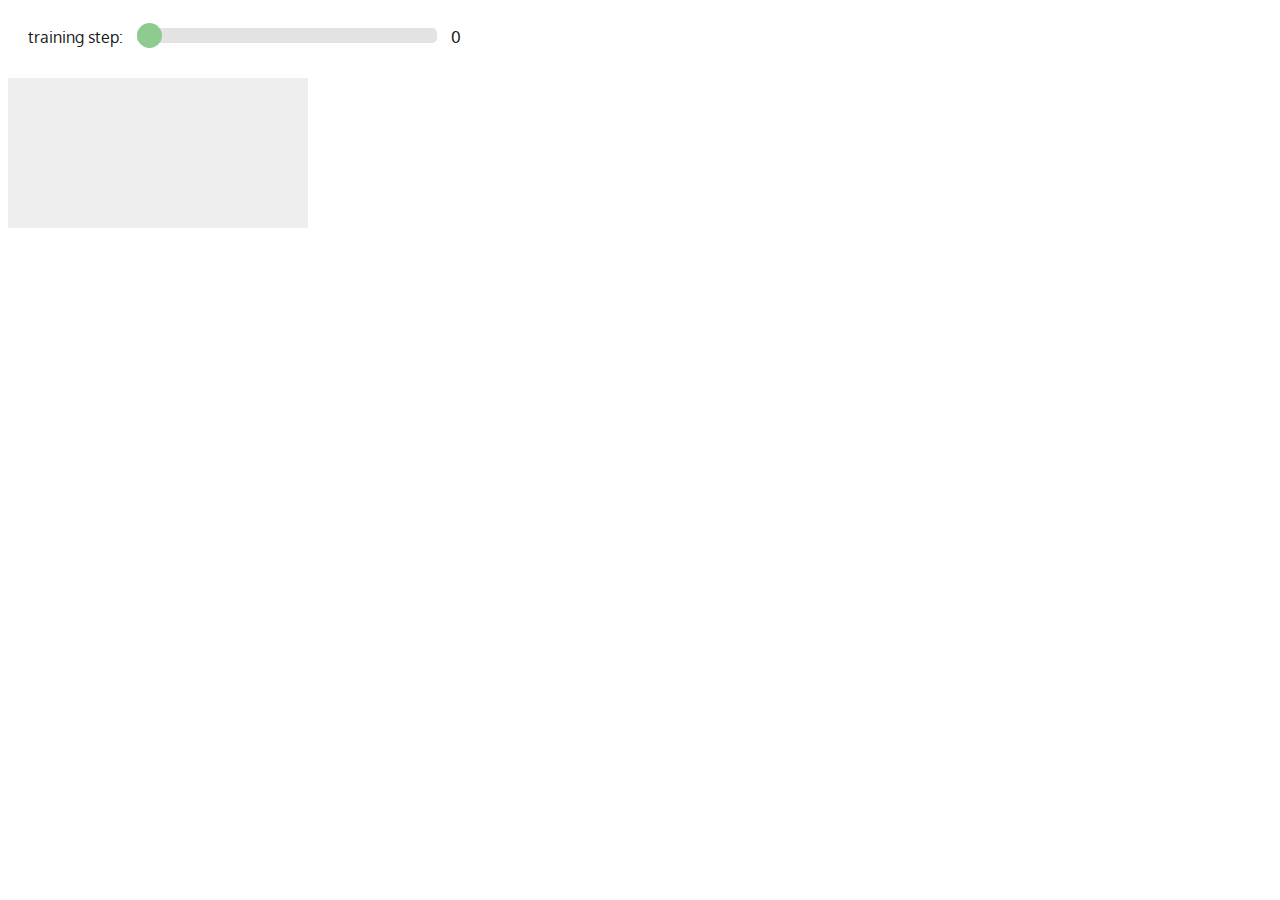
==== index.html @ 1705bbe9 "init" ====
<html>
<head>
  
<script src="../lib/d3/d3.js"></script>
<script src="../lib/numeric-1.2.6.js"></script>
<script src="../lib/math.js"></script>
<script src="../lib/my/linalg.js"></script>

<script src="data.js"></script>

<link rel="stylesheet" TYPE="text/css" href="style.css">
<link href="https://fonts.googleapis.com/css?family=Oxygen" rel="stylesheet">


</head>
<body>

<div>
<div class="slideContainer">
<span id='stepIndexTitle'>training step:</span>
<input type="range" class="slider" value=0 id="stepRange">
<span id='stepIndex'>0</span>

</div>

<svg id="plot"></svg>
</div>

<script>
'use strict';
// slider attributes
initSlider();

function initSlider(){
    d3.select('#stepRange')
    .attr('min', 0)
    .attr('max', data.length-1)
    .on('input',function(){
        var value = d3.select(this).node().value;
        stepIndex = value;
        d3.select('#stepIndex').text('step '+value+', loss: '+Math.floor(data[stepIndex].loss*1e5)/1e5 );
        redraw();

    });

}

window.onload = rebuild;
window.onresize = rebuild;

var width = 500;
var height = 500;
var stepIndex = 0;

// neural layers of interest
var layers = d3.range(data[0].activations.length).filter(d=>d%2==0 || d==data[0].activations.length-1);


function rebuild(){
    width = window.innerWidth-100;
    height = window.innerHeight*2-100;
    console.log('window resize:', width + ' x ' + height);
    redraw();
};


function redraw(){
    
    var svg = d3.select('#plot');
    svg.attr('width', width)
    .attr('height', height);
    var layerRects = computeLayerRectangles(width, height, layers);

    for (var layer of layers) {

        var layerRect = layerRects[layer];
        var selector = '.layer'+layer;
        svg.selectAll(selector)
        .data([1])
        .enter()
        .append('g')
        .attr('class', 'layer'+layer);

        var layerRoot = svg.selectAll(selector)
        .attr('transform', translate({x:layerRect.x, y:layerRect.y}));

        drawLayer(layerRoot, {
            data:{
                X:data[stepIndex].activations[0],
                Y:data[stepIndex].activations[layer],
                y_:data[stepIndex].y_,
            }, 
            //using the layout of last training step
            layout: data[data.length-1].layouts[layer],
            width:layerRect.width, 
            height:layerRect.height
        });
    }
}


function drawLayer(layerRoot, spec){

    //draw a bounding rect
    layerRoot.selectAll('rect.boundingBox')
    .data([spec])
    .enter()
    .append('rect')
    .attr('class','boundingBox');

    layerRoot.selectAll('rect.boundingBox')
    .attr('x', spec.x)
    .attr('y', spec.y)
    .attr('width', spec.width)
    .attr('height', spec.height)
    .attr('fill', '#ddd');



    var selector = '.node';
    var neuronCount = spec.data.Y[0].length;

    var layout = spec.layout;
    var nodeRects = computeNodeRectangles(spec.width, spec.height, neuronCount, layout);

    layerRoot.selectAll(selector)
    .data(nodeRects)
    .enter()
    .append('g')
    .attr('class', (d,i)=>'node n'+i);

    spec.data.x = spec.data.X.map(d=>d[0]);
    var nodesData = makeNodesData(spec.data, nodeRects);

    layerRoot.selectAll(selector)
    .data(nodesData);

    var nodes = layerRoot.selectAll(selector)
    .attr('transform', d=>translate({x:d.rect.x, y:d.rect.y}));

    nodes.each(drawNode);

}




function drawNode(data){
    var gRoot = d3.select(this);

    var rectData = gRoot.data()[0].rect;

    gRoot.selectAll('rect.boundingBox')
    .data([rectData])
    .enter()
    .append('rect')
    .attr('class','boundingBox');

    gRoot.selectAll('rect.boundingBox')
    .attr('x', 0)
    .attr('y', 0)
    .attr('width', d=>d.width)
    .attr('height', d=>d.height)
    .attr('fill', '#ccc');


    var fLine = d3.line()
    .x(d=>data.sx(d.x))
    .y(d=>data.sy(d.y));

    gRoot
    .selectAll('path')
    .data([data.xy_, data.xy])
    .enter()
    .append('path');

    gRoot
    .selectAll('path')
    .attr('fill', 'none')
    .attr('stroke', function(d){
        if(d==data.xy){
            return '#5e3c99';
        }else{
            return '#aaa';
        }
    })
    .attr('stroke-width',function(d){
        if(d==data.xy){
            return 5;
        }else{
            return 7;
        }
    })
    .attr('d', d=>fLine(d));

}


function makeNodesData(data, rects){
    var xmax = data.X.max();
    var xmin = data.X.min();

    // var ymin = data.Y.min();
    // var ymax = data.Y.max();
    var ymin = -3;
    var ymax = 3;


    ymin = Math.min(ymin, data.y_.min());
    ymax = Math.max(ymax, data.y_.max());

    var sx = d3.scaleLinear().domain([xmin, xmax]).range([0,rects[0].width]);
    var sy = d3.scaleLinear().domain([ymin, ymax]).range([rects[0].height, 0]);

    var res = [];
    for (var i = 0; i < rects.length; i++) {
        var xy = data.x.map(function(d,j){
            return {x:d, y:data.Y[j][i]};
        });

        var xy_ = data.x.map(function(d,j){
            return {x:d, y:data.y_[j]};
        });

        res.push({
            rect: rects[i],
            xy: xy,
            sx:sx,
            sy:sy,
            xy_:xy_
        });
    }
    return res;
}


function computeLayerRectangles(width, height, layers){
    //equal partition
    var margin = 0.02*Math.min(width, height);

    var w = width/layers.length;
    var h = height;

    var x = margin;
    var res = {};
    for (var l of layers){
        res[l] = {x:x, y:margin, width:w-2*margin, height:h-2*margin};
        x+=w;
    }
    return res;
    
}


//grid layout
function computeNodeRectangles(width, height, count, layout){
    if(layout=='null'){
        var order = d3.range(count);
    }else{
        //var order = d3.range(count);
        var order = d3.range(count).sort(function(a,b){
            return d3.ascending(layout[a][0], layout[b][0]);
        });
    }
    var rows = Math.ceil(Math.sqrt(height/width * count));
    var cols = Math.ceil(Math.sqrt(width/height * count));

    if( (rows-1)*(cols-1) >= count ){
        rows = rows-1;
        cols = cols-1;
    }else if( rows*(cols-1) >= count ){
        cols = cols-1;
    }else if( (rows-1)*cols >= count ){
        rows = rows-1;
    }

    var side = Math.min(width/cols, height/rows);
    var margin = side*0.05;

    var y = margin; //(height-(h+marginBottom)*count)/2;
    var res = [];
    for (var i=0; i<count; i++){
        res.push({
            x: order.indexOf(i)%cols * side+margin,
            y: Math.floor(order.indexOf(i)/cols) * side+margin,
            width: side-2*margin,
            height: side-2*margin
        });
    }
    return res;
    
}


function translate(spec){
    return 'translate('+spec.x+','+spec.y+')';
}




</script>
</body>
</html>
---- style.css ----
body{
    font-family: 'Oxygen', sans-serif;
    /*margin:0;*/
}
svg{
    background: #eee;
    margin-top: 70px;
}

path{
    stroke-linecap:round;
}

#stepIndexTitle{
    margin-left: 10px;
}
#stepIndex{
    margin-left: 0px;
}

/*slider css*/
.slideContainer{
    position: fixed;
    background: #fff;
    padding: 10px;
    opacity:0.9;
    border-radius: 10px;
}
.slider {
    -webkit-appearance: none;
    width: 300px;
    height: 15px;
    border-radius: 5px;   
    background: #d3d3d3;
    outline: none;
    opacity: 0.7;
    -webkit-transition: .2s;
    transition: opacity .2s;
    margin: 10px
}

.slider::-webkit-slider-thumb {
    -webkit-appearance: none;
    appearance: none;
    width: 25px;
    height: 25px;
    border-radius: 50%; 
    background: #4CAF50;
    cursor: pointer;
}

.slider::-moz-range-thumb {
    width: 25px;
    height: 25px;
    border-radius: 50%;
    background: #4CAF50;
    cursor: pointer;
}
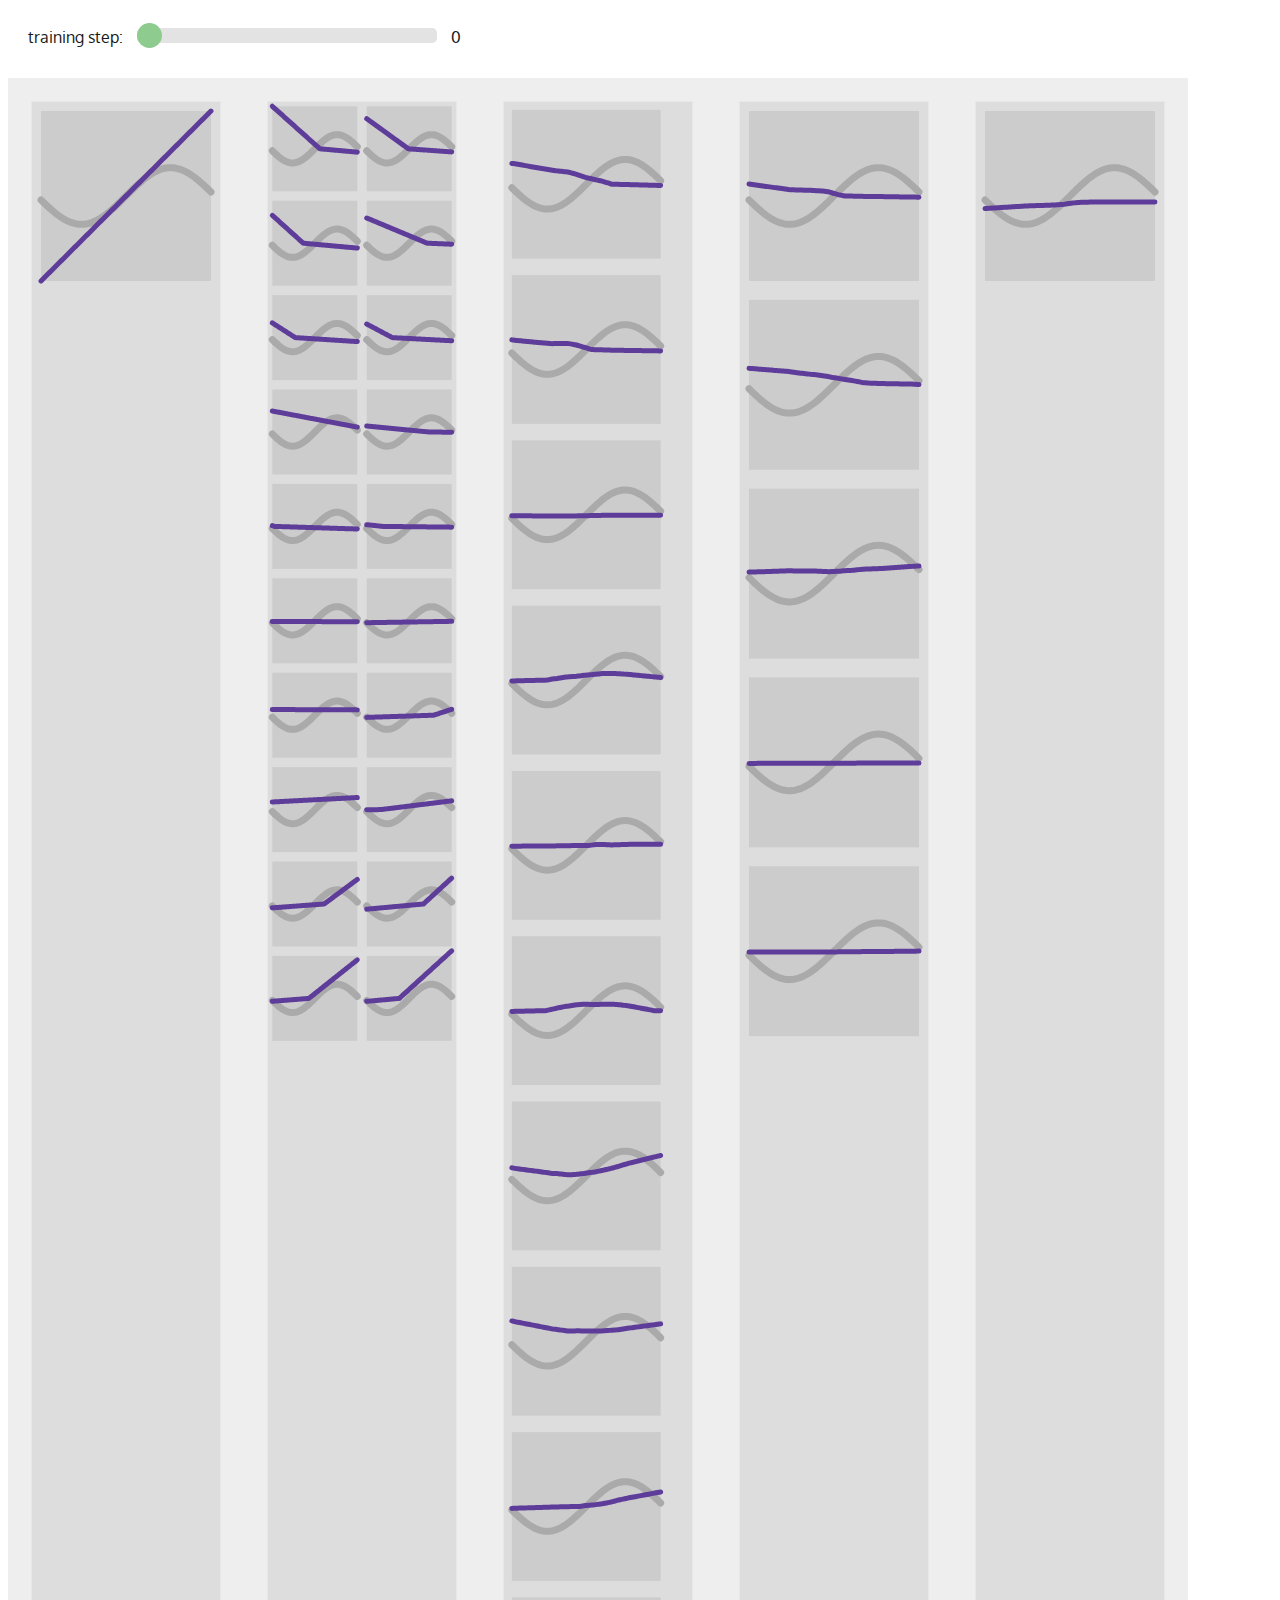
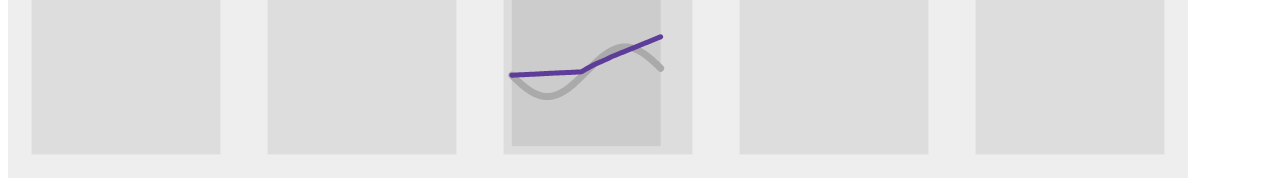
==== commit 194c9d64: "2" ====
--- a/index.html
+++ b/index.html
@@ -1,15 +1,15 @@
 <html>
 <head>
   
-<script src="../lib/d3/d3.js"></script>
-<script src="../lib/numeric-1.2.6.js"></script>
-<script src="../lib/math.js"></script>
-<script src="../lib/my/linalg.js"></script>
+<script src="lib/d3/d3.js"></script>
+<script src="lib/numeric-1.2.6.js"></script>
+<script src="lib/math.js"></script>
+<script src="lib/my/linalg.js"></script>
 
 <script src="data.js"></script>
 
 <link rel="stylesheet" TYPE="text/css" href="style.css">
-<link href="https://fonts.googleapis.com/css?family=Oxygen" rel="stylesheet">
+<link href="https://fonts.googleapis.com/css?family=Oxygen:400,700" rel="stylesheet">
 
 
 </head>
@@ -71,7 +71,8 @@
     .attr('height', height);
     var layerRects = computeLayerRectangles(width, height, layers);
 
-    for (var layer of layers) {
+    for (var i=0;i<layers.length;i++){
+        var layer = layers[i];
 
         var layerRect = layerRects[layer];
         var selector = '.layer'+layer;
@@ -84,12 +85,20 @@
         var layerRoot = svg.selectAll(selector)
         .attr('transform', translate({x:layerRect.x, y:layerRect.y}));
 
+        // if(layer == 0){
+        //     var title = data[0].layerNames[layer];
+        // }else{
+        //     var title = data[0].layerNames.slice(layers[i-1]+1, layer+1).join(', ');
+        // }
+
+        var title = null;//data[0].layerNames[layer];
         drawLayer(layerRoot, {
             data:{
                 X:data[stepIndex].activations[0],
                 Y:data[stepIndex].activations[layer],
                 y_:data[stepIndex].y_,
             }, 
+            title: title,
             //using the layout of last training step
             layout: data[data.length-1].layouts[layer],
             width:layerRect.width, 
@@ -100,6 +109,8 @@
 
 
 function drawLayer(layerRoot, spec){
+
+
 
     //draw a bounding rect
     layerRoot.selectAll('rect.boundingBox')
@@ -139,6 +150,21 @@
     .attr('transform', d=>translate({x:d.rect.x, y:d.rect.y}));
 
     nodes.each(drawNode);
+
+    //title of layer
+    if(spec.title !== null){
+        layerRoot.selectAll('text.title')
+        .data([spec.title])
+        .enter()
+        .append('text')
+        .attr('class','title');
+        layerRoot.selectAll('text.title')
+        .text(d=>d)
+        .attr('transform', 'translate(' + spec.width/2 + ',' + (-10) + ')' )
+        .attr('text-anchor', 'middle')
+        .style('font-weight', 'regular');
+    }
+
 
 }
 
